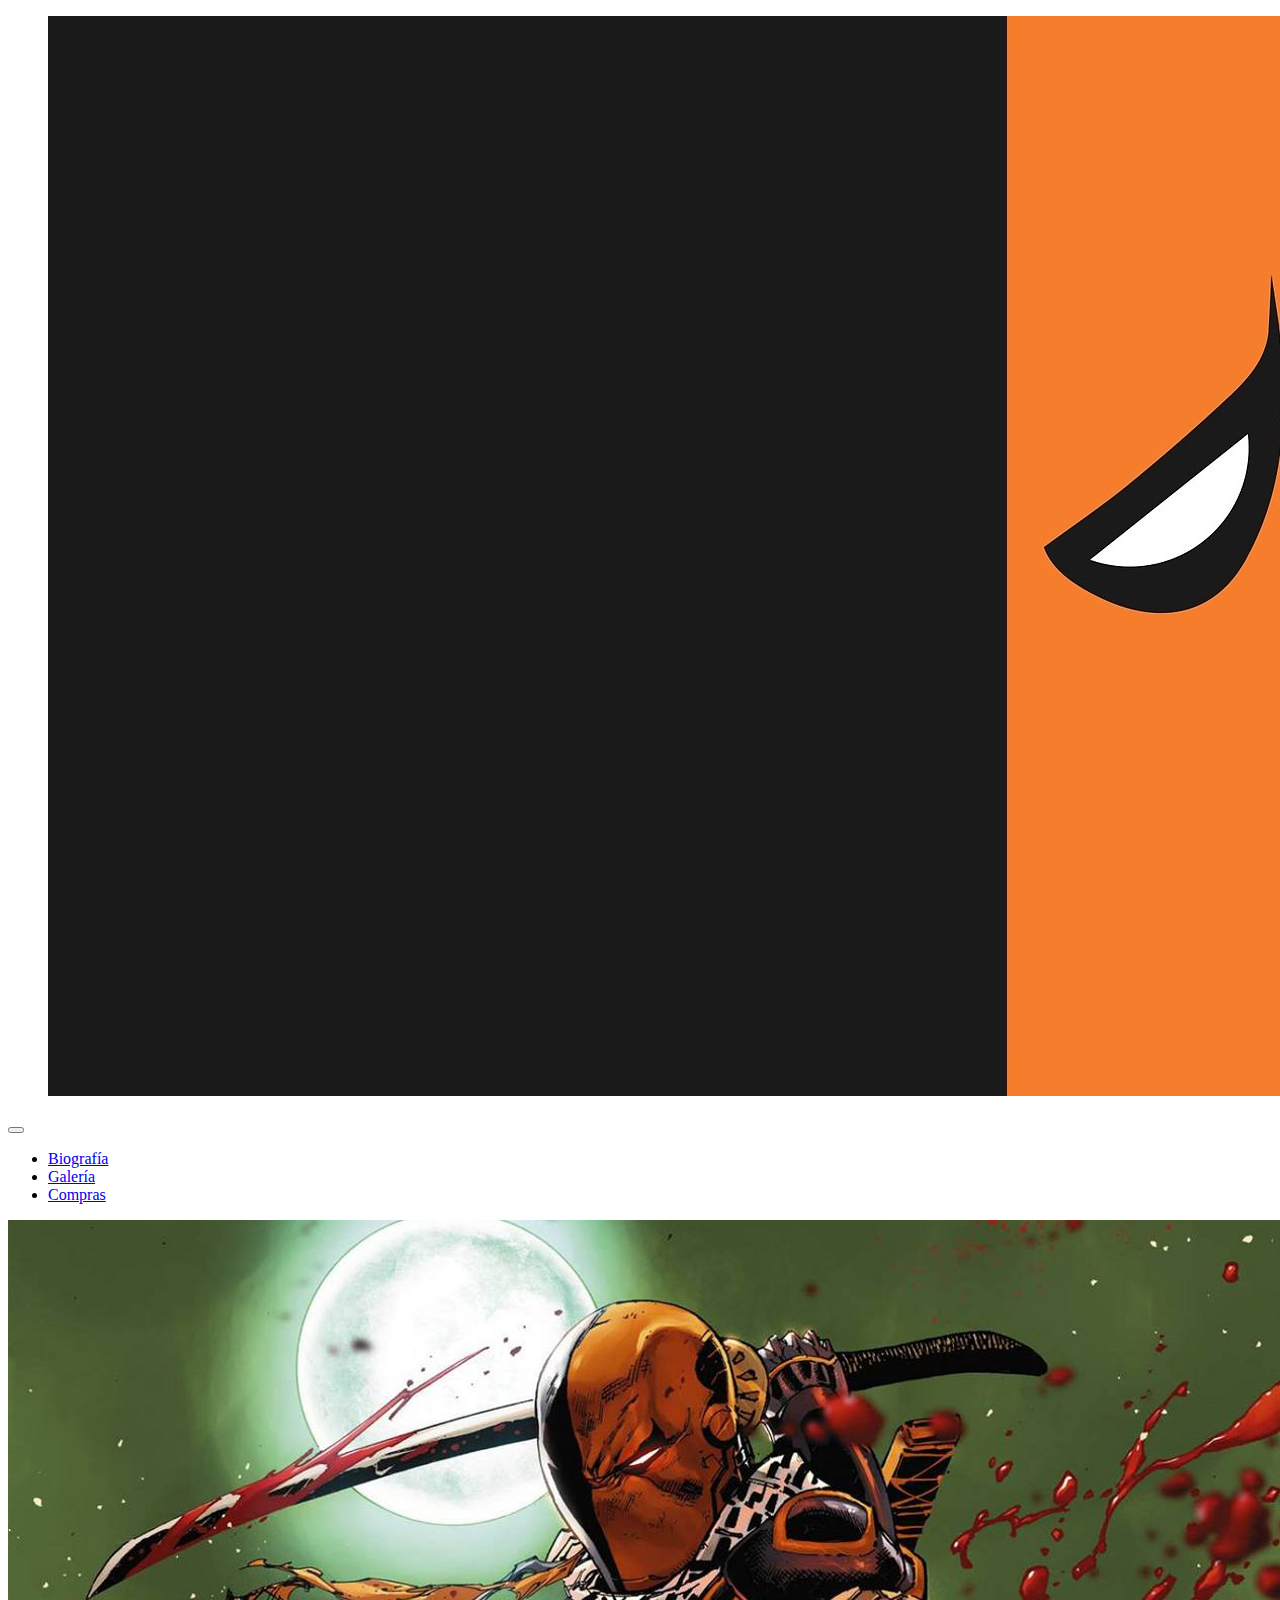
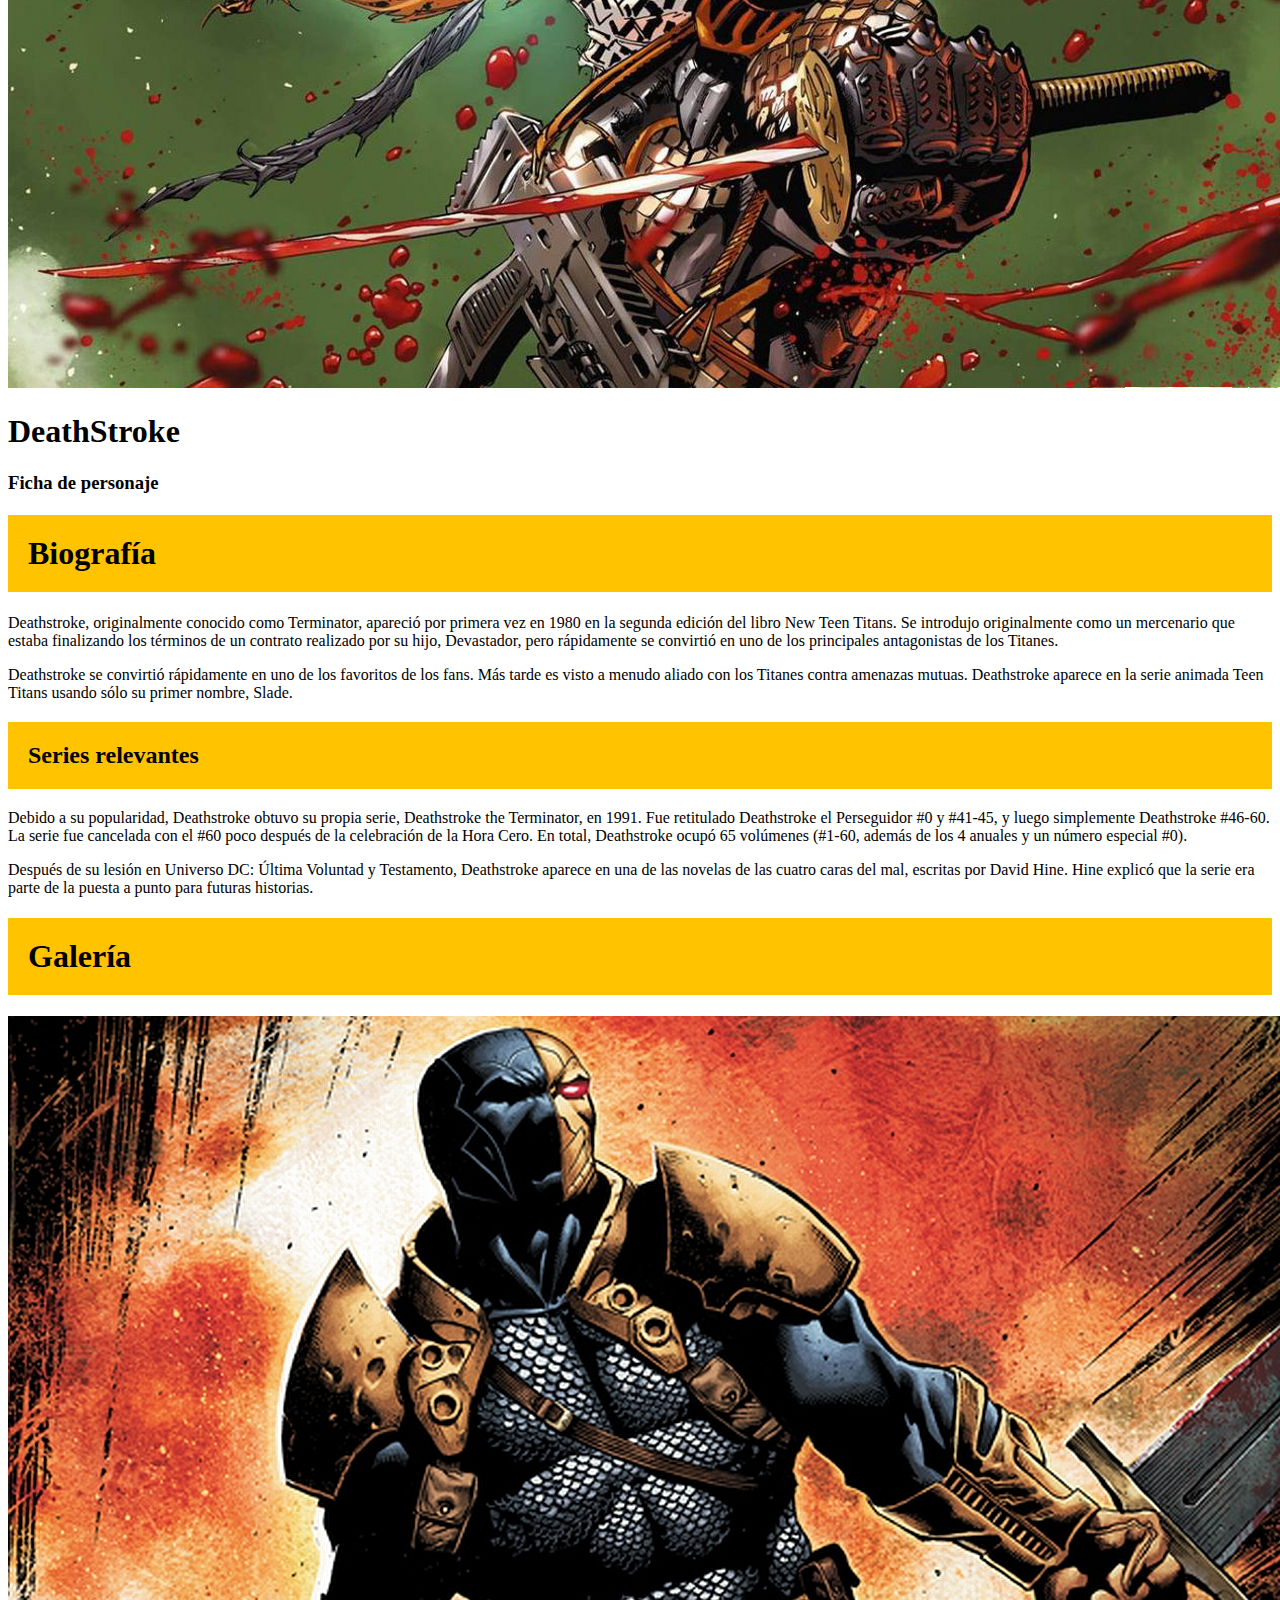
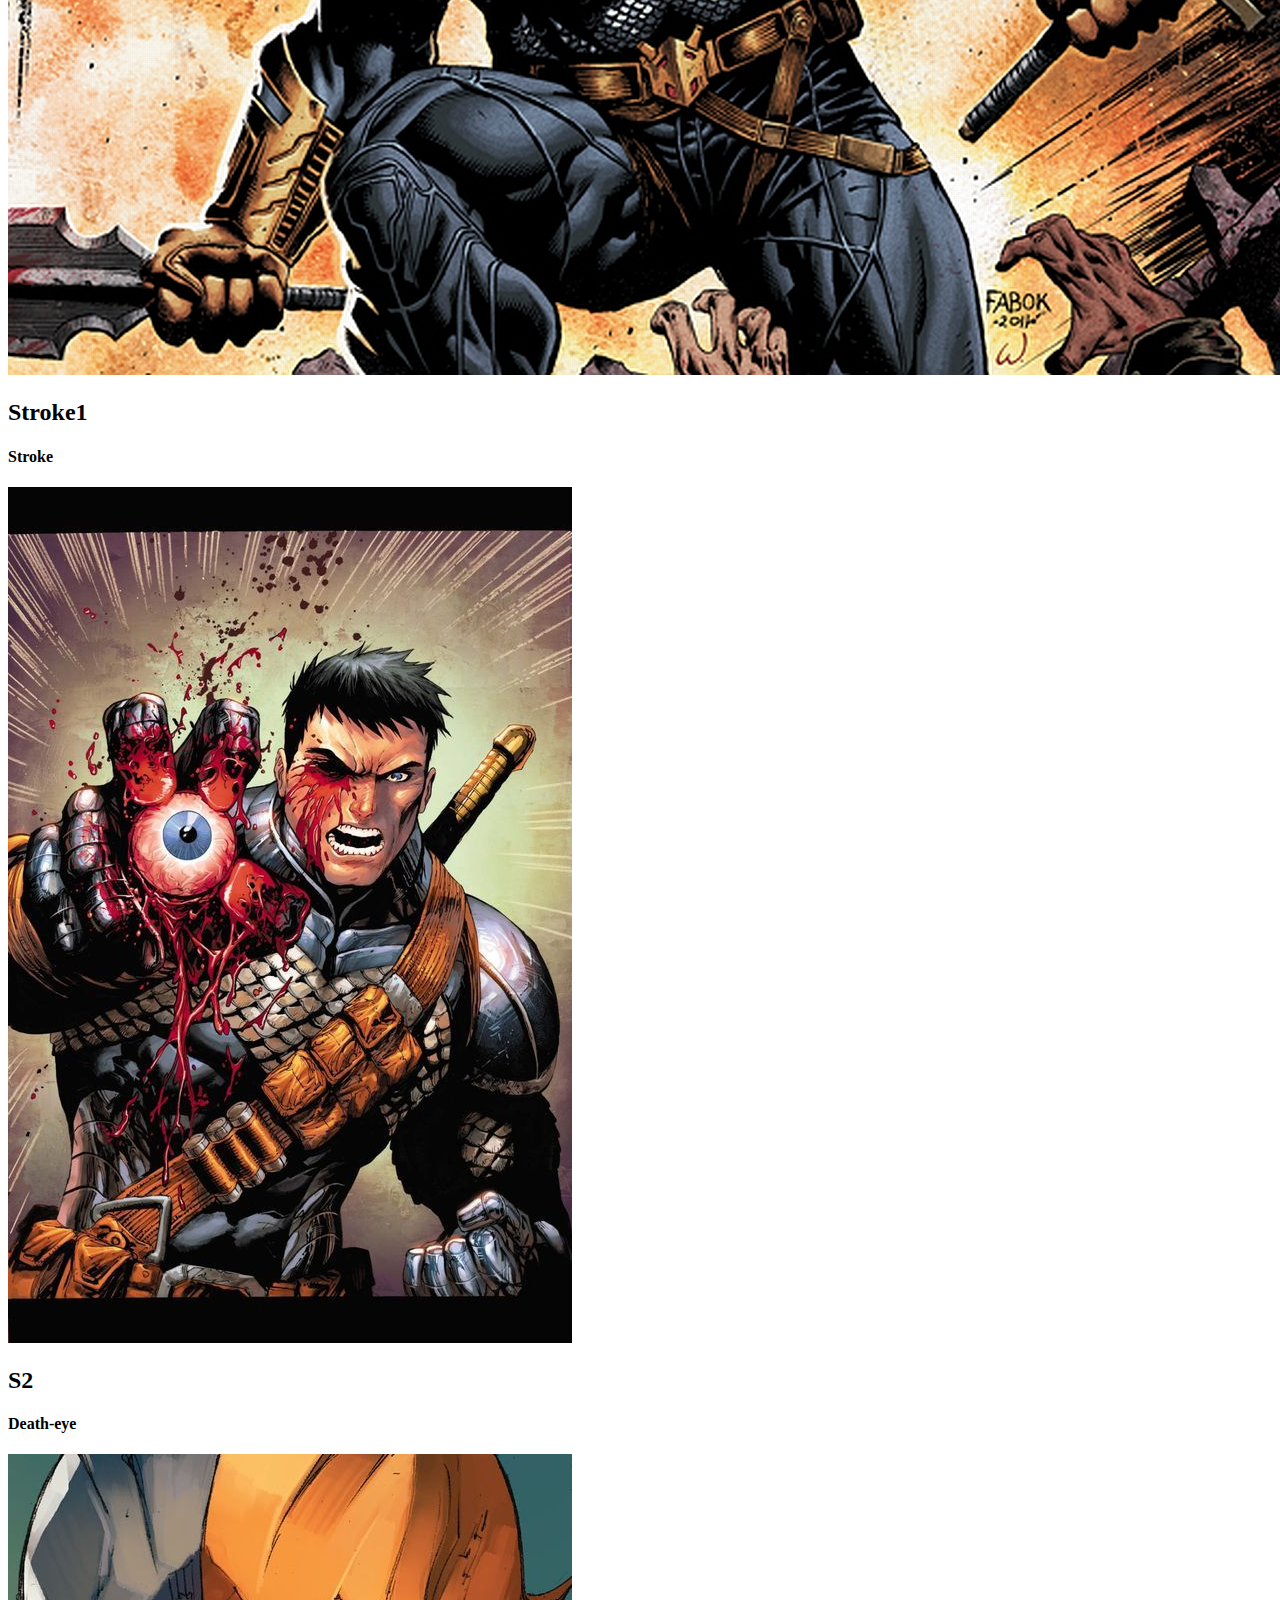
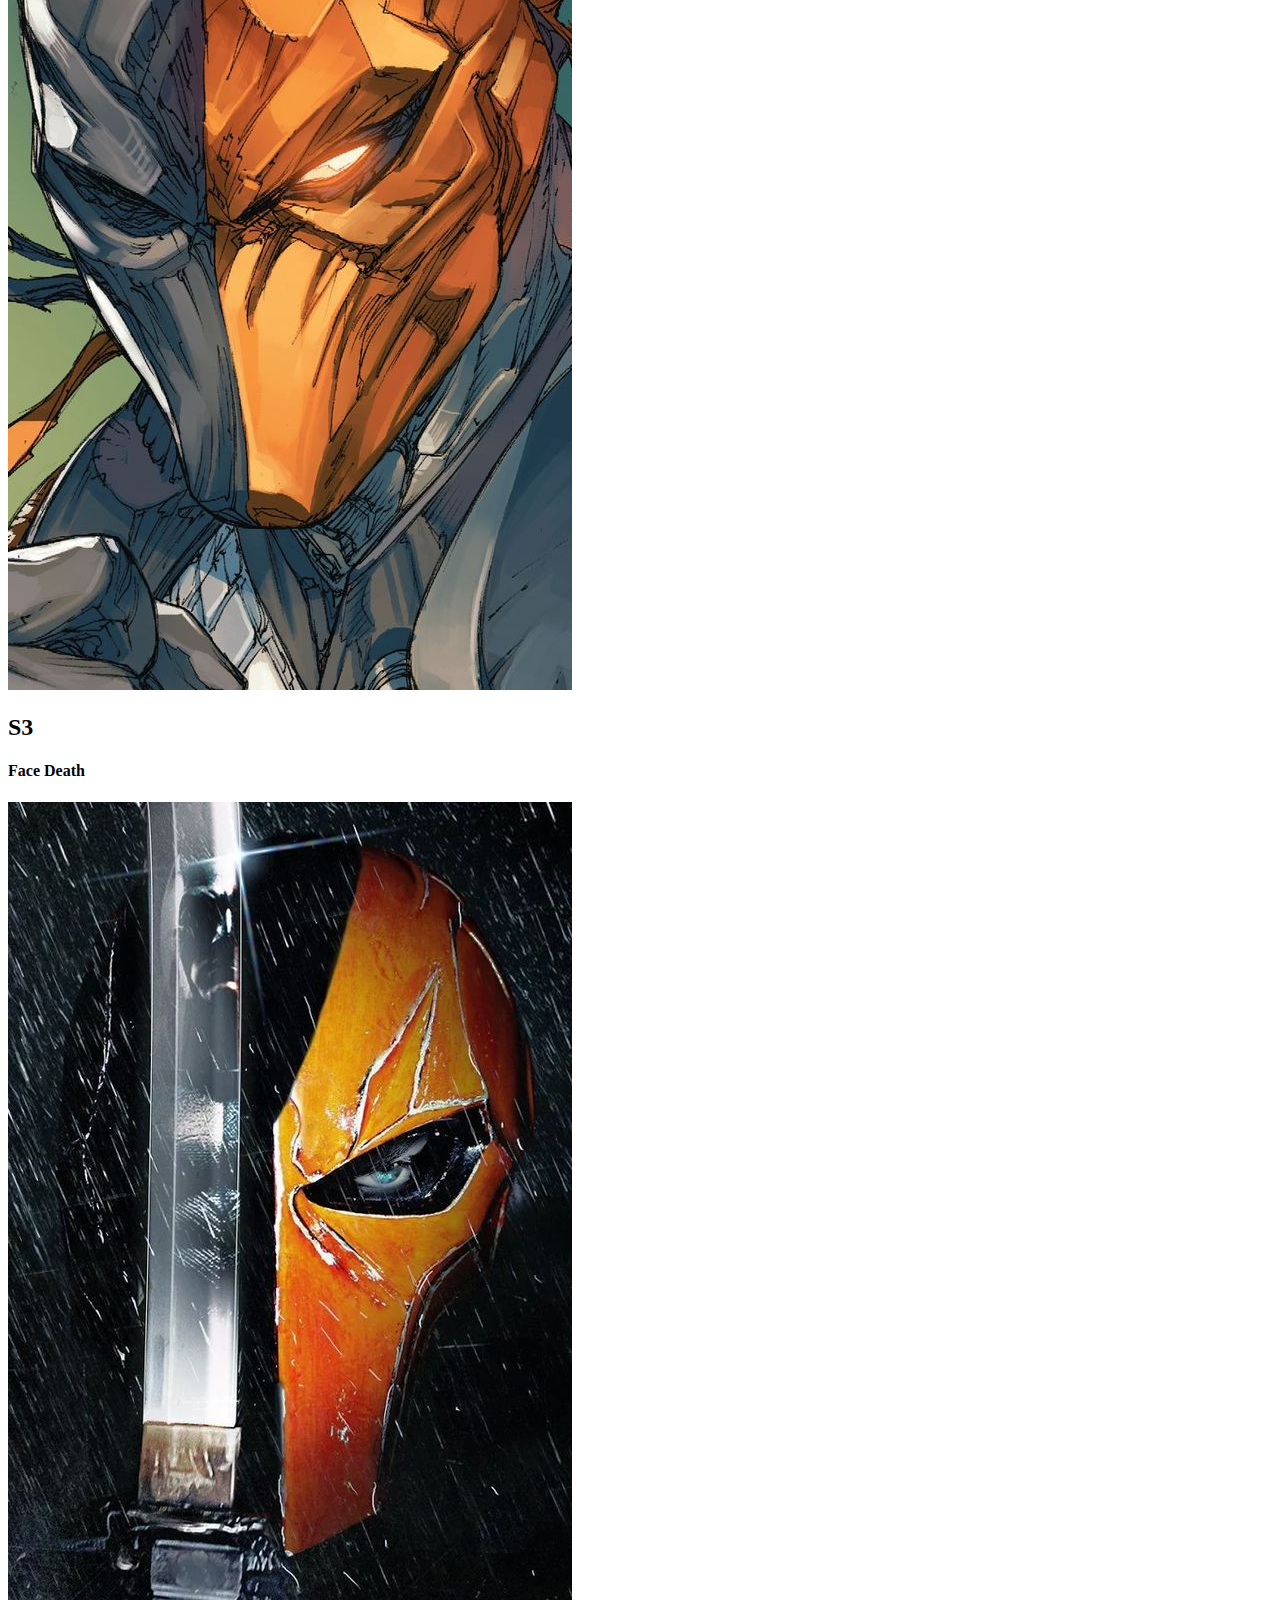
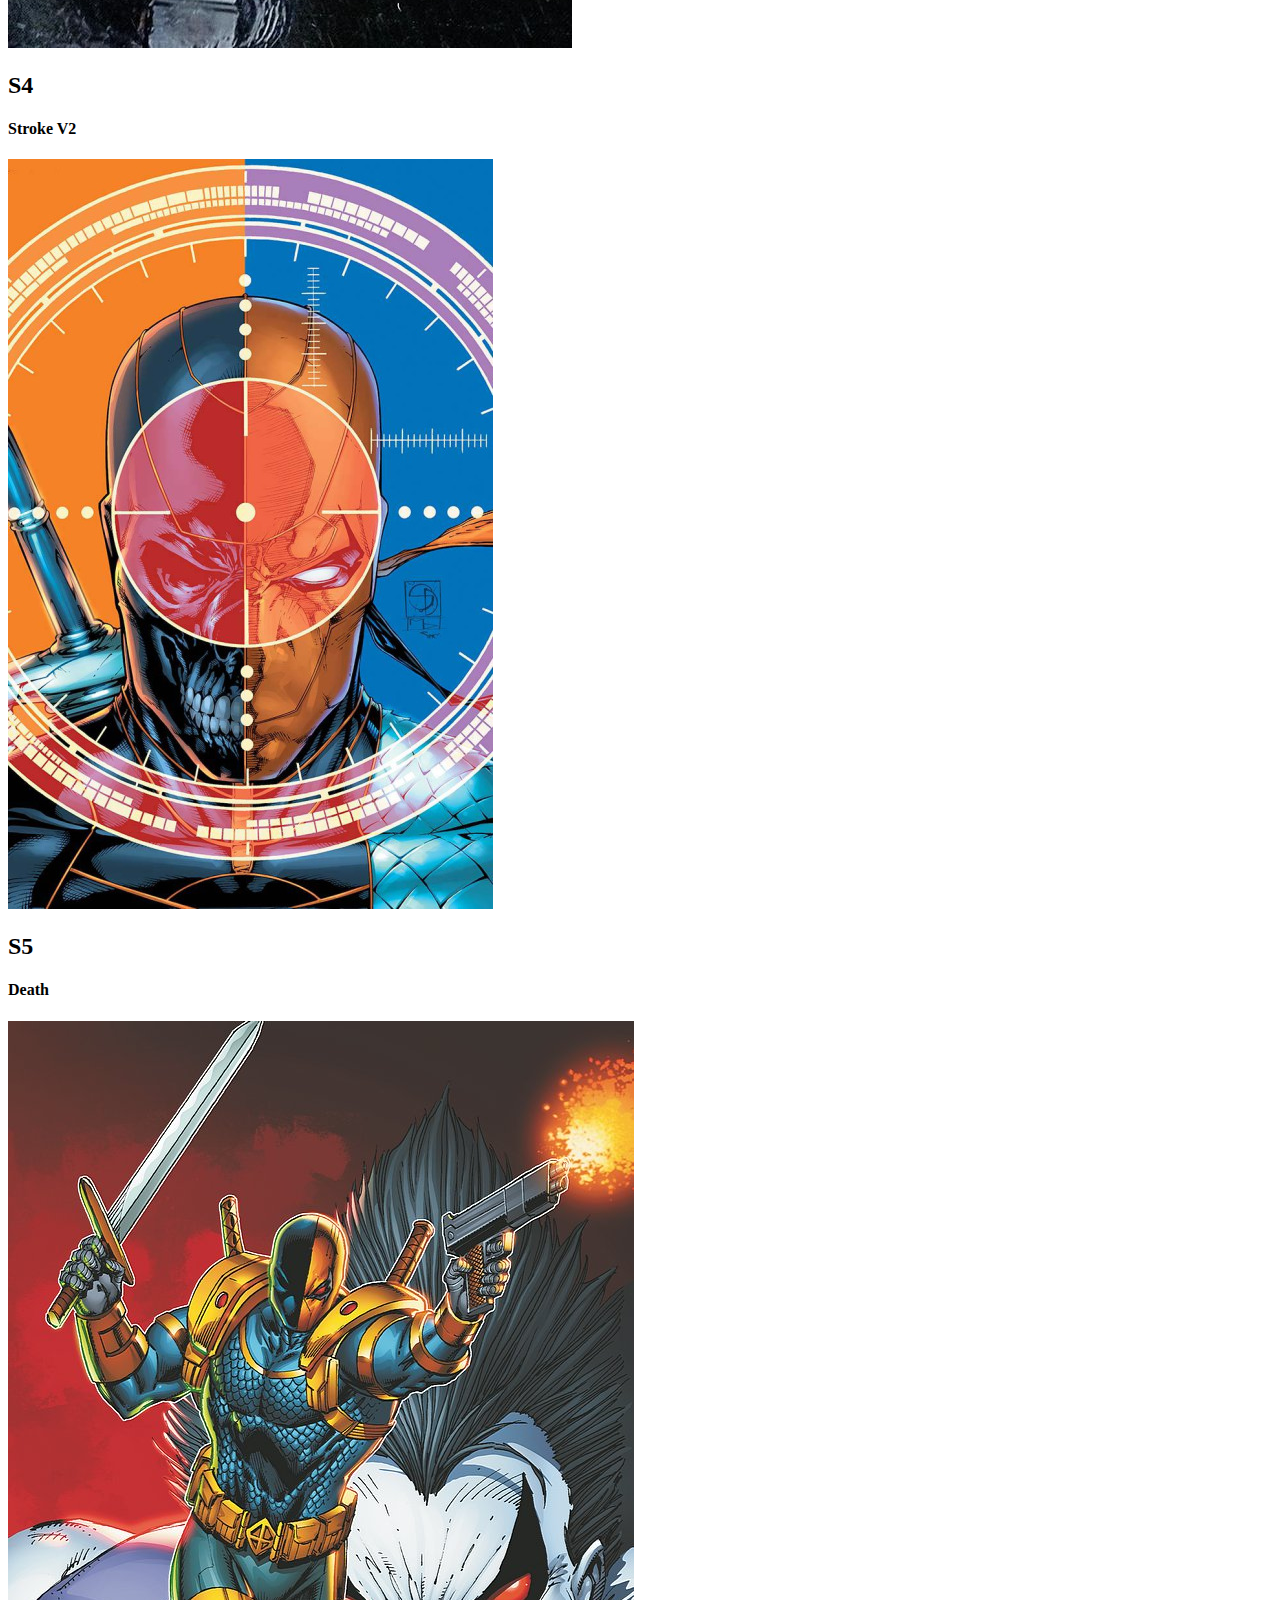
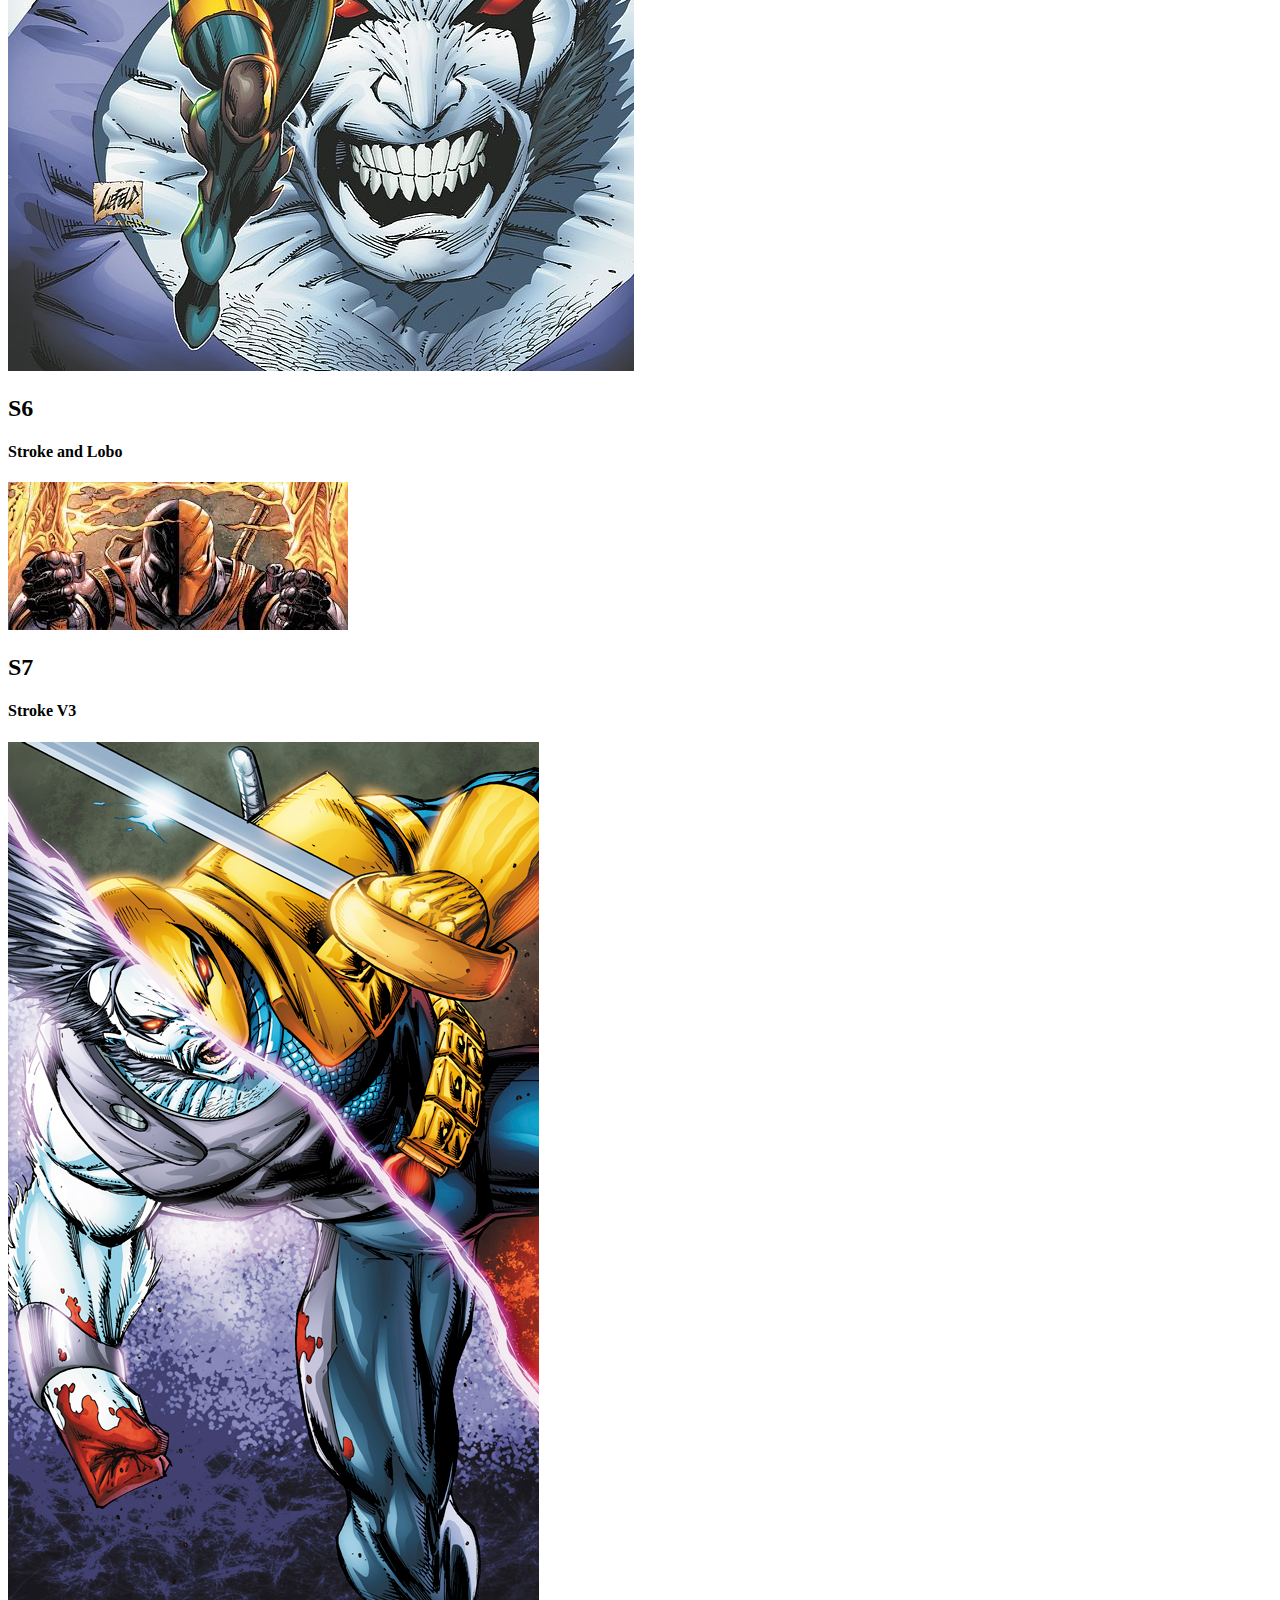
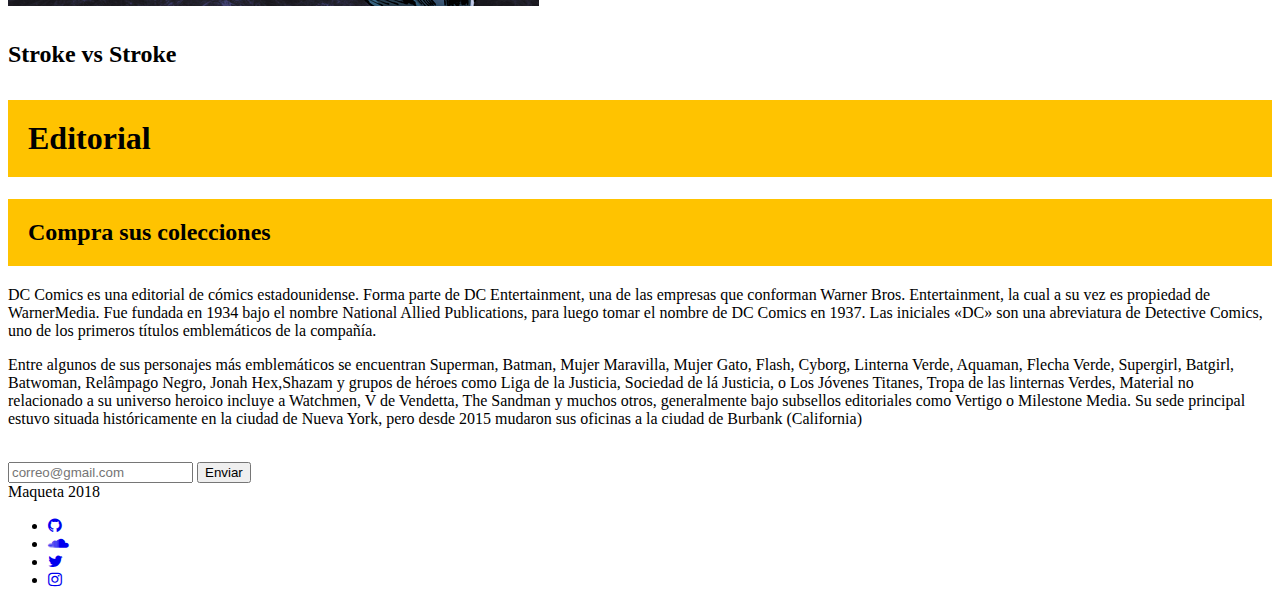
==== Fundamentos1_materia-master/index.html @ 96d81010 "Add files via upload" ====
<!DOCTYPE html>
<html>
<head>
  <!-- tags para servidores de busqueda -->
  <meta name="description" content="Repaso de html y css del curso fundamentos de programacion en el Instituto ICONOS">
  <meta name="keywords" content="HTML,CSS,JS,Ejercicio,ICONOS,programación,código">
  <meta name="author" content="IN">
  <meta name="viewport" content="width=device-width, initial-scale=1.0">
  <meta charset="UTF-8">
  <!-- titulo del sitio -->
  <title>Ejercicio Wireframe</title>
  <!-- estilos -->
  <link rel="stylesheet" href="https://stackpath.bootstrapcdn.com/bootstrap/4.1.3/css/bootstrap.min.css" integrity="sha384-MCw98/SFnGE8fJT3GXwEOngsV7Zt27NXFoaoApmYm81iuXoPkFOJwJ8ERdknLPMO" crossorigin="anonymous">
  <link rel="stylesheet" href="https://stackpath.bootstrapcdn.com/font-awesome/4.7.0/css/font-awesome.min.css">
  <link rel="stylesheet" href="css/app.css">
  <link rel="stylesheet" href="css/responsivos.css">

</head>
<body>

  <header class="container-fluid">
    <!-- menu escritorio -->
    <nav id="menu" class="navbar navbar-expand-lg navbar-light col">
      <!-- logo -->
      <figure id="logo" class="navbar-brand">
        <a href="index.html">
          <img src="img/death.jpg" alt="logotipo">
        </a>
      </figure>

      <button class="navbar-toggler" type="button" data-toggle="collapse" data-target="#navbarSupportedContent" aria-controls="navbarSupportedContent" aria-expanded="false" aria-label="Toggle navigation">
        <span class="navbar-toggler-icon"></span>
      </button>

      <div class="collapse navbar-collapse" id="navbarSupportedContent">

        <ul class="col-12 navbar-nav">

          <li class="col-4 text-center ha align-self-center">
            <a href="#info" class="">Biografía</a>
          </li>
          <li class="col-4 text-center ha align-self-center">
            <a href="#participantes">Galería</a>
          </li>
          <li class="col-4 text-center ha align-self-center">
            <a href="#ubicacion">Compras</a>
          </li>
        </ul>
      </div>
    </nav>
  </header>

  <main id="main" class="container-fuid">
    <!--  -->
    <section id="heroscreen" class="col">

      <div class="row">

        <div class="heroscreen_background col">
          <img src="img/548746.png" alt="Bienvenida">
        </div>

        <div class="heroscreen_text col text-center ha align-self-center">

          <h1>DeathStroke</h1>
          <h3>Ficha de personaje</h3>

        </div>

      </div>

    </section>
    <!--  -->
    <section id="info" class="col">

      <div class="row">

        <div class="col-12 col-md-8 ha align-self-center">
<style>
    .info_description, .historia, .fotos,.ub, .cc{
        color: black;
        padding: 20px;
        background: #FFC300;
    }
            </style>
            
          <h1 class="info_description col text-center">Biografía</h1>

          <div class="col text-left">

            <p>Deathstroke, originalmente conocido como Terminator, apareció por primera vez en 1980 en la segunda edición del libro New Teen Titans. Se introdujo originalmente como un mercenario que estaba finalizando los términos de un contrato realizado por su hijo, Devastador, pero rápidamente se convirtió en uno de los principales antagonistas de los Titanes. </p>
            <p>Deathstroke se convirtió rápidamente en uno de los favoritos de los fans. Más tarde es visto a menudo aliado con los Titanes contra amenazas mutuas. Deathstroke aparece en la serie animada Teen Titans usando sólo su primer nombre, Slade.</p>

          </div>

        </div>

        <div class="info_venue col-12 col-md-4 ha align-self-center">

          <h2 class="historia col text-center">Series relevantes</h2>
          <div class="col text-left">

            <p>Debido a su popularidad, Deathstroke obtuvo su propia serie, Deathstroke the Terminator, en 1991. Fue retitulado Deathstroke el Perseguidor #0 y #41-45, y luego simplemente Deathstroke #46-60. La serie fue cancelada con el #60 poco después de la celebración de la Hora Cero. En total, Deathstroke ocupó 65 volúmenes (#1-60, además de los 4 anuales y un número especial #0).</p>
            <p>Después de su lesión en Universo DC: Última Voluntad y Testamento, Deathstroke aparece en una de las novelas de las cuatro caras del mal, escritas por David Hine. Hine explicó que la serie era parte de la puesta a punto para futuras historias.</p>
          </div>

        </div>

      </div>
    </section>
    <!--  -->
    <section id="participantes" class="col">

      <h1 class="fotos col text-center">Galería</h1>

      <div class="row">
        <!--  -->
        <div class="participantes_item col-12 col-md-6 col-lg-3">

          <div class="participantes_item_back col">

            <img src="img/202312.jpg" alt="Foto1">

          </div>

          <div class="participantes_item_text col">

            <div class="row">

              <h2 class="col text-center ha my-auto">Stroke1</h2>
              <h4 class="col text-center ha my-auto">Stroke</h4>

            </div>

          </div>

        </div>
        <!--  -->
        <div class="participantes_item col-12 col-md-6 col-lg-3">

          <div class="participantes_item_back col">

            <img src="img/e9c2ccb2d4766c4092bda70bfb726447.jpg" alt="Foto2">

          </div>

          <div class="participantes_item_text col">

            <div class="row">

              <h2 class="col text-center ha my-auto">S2</h2>
              <h4 class="col text-center ha my-auto">Death-eye</h4>

            </div>

          </div>
        </div>
        <!--  -->
        <div class="participantes_item col-12 col-md-6 col-lg-3">

          <div class="participantes_item_back col">

            <img src="img/c5bb0569d5ca96112ed2f889f6be997d.jpg" alt="Galería">

          </div>

          <div class="participantes_item_text col">

            <div class="row">

              <h2 class="col text-center ha my-auto">S3</h2>
              <h4 class="col text-center ha my-auto">Face Death</h4>

            </div>

          </div>

        </div>
        <!--  -->
        <div class="participantes_item col-12 col-md-6 col-lg-3">

          <div class="participantes_item_back col">

            <img src="img/610d82250b8d2888bced5a1e91650205.jpg" alt="Foto4">

          </div>

          <div class="participantes_item_text col">

            <div class="row">

              <h2 class="col text-center ha my-auto">S4</h2>
              <h4 class="col text-center ha my-auto">Stroke V2</h4>

            </div>

          </div>

        </div>
        <!--  -->
        <div class="participantes_item col-12 col-md-6 col-lg-3">

          <div class="participantes_item_back col">

            <img src="img/5374681-tumblr_oazjnitpgk1qhmpzqo1_500.jpg" alt="Galería">

          </div>

          <div class="participantes_item_text col">

            <div class="row">

              <h2 class="col text-center ha my-auto">S5</h2>
              <h4 class="col text-center ha my-auto">Death</h4>

            </div>

          </div>

        </div>
        <!--  -->
        <div class="participantes_item col-12 col-md-6 col-lg-3">

          <div class="participantes_item_back col">

            <img src="img/35359.jpg" alt="Galería">

          </div>

          <div class="participantes_item_text col">

            <div class="row">

              <h2 class="col text-center ha my-auto">S6</h2>
              <h4 class="col text-center ha my-auto">Stroke and Lobo</h4>

            </div>

          </div>

        </div>
        <!--  -->
        <div class="participantes_item col-12 col-md-6 col-lg-3">

          <div class="participantes_item_back col">

            <img src="img/images.jpg" alt="Galería">

          </div>

          <div class="participantes_item_text col">

            <div class="row">

              <h2 class="col text-center ha my-auto">S7</h2>
              <h4 class="col text-center ha my-auto">Stroke V3</h4>

            </div>

          </div>

        </div>
        <!--  -->
        <div class="participantes_item col-12 col-md-6 col-lg-3">

          <div class="participantes_item_back col">

            <img src="img/39196.jpg" alt="Galería">

          </div>

          <div class="participantes_item_text col">

            <div class="row">

              <h2 class="col text-center ha my-auto"><S8/h2>
              <h4 class="col text-center ha my-auto">Stroke vs Stroke</h4>

            </div>

          </div>

        </div>
        <!--  -->

      </div>

    </section>
    <!--  -->
    <section id="ubicacion" class="col">

      <h1 class="ub col text-center">Editorial</h1>

      <div class="row">

        <div class="col-12 col-lg-6 text-left ha my-auto">

          <h2 class="cc col text-center">Compra sus colecciones</h2>

          <p class="col">DC Comics es una editorial de cómics estadounidense. Forma parte de DC Entertainment,​ una de las empresas que conforman Warner Bros. Entertainment, la cual a su vez es propiedad de WarnerMedia. Fue fundada en 1934 bajo el nombre National Allied Publications, para luego tomar el nombre de DC Comics en 1937. Las iniciales «DC» son una abreviatura de Detective Comics, uno de los primeros títulos emblemáticos de la compañía.</p>
          <p class="col">Entre algunos de sus personajes más emblemáticos se encuentran Superman, Batman, Mujer Maravilla, Mujer Gato, Flash, Cyborg, Linterna Verde, Aquaman, Flecha Verde, Supergirl, Batgirl, Batwoman, Relâmpago Negro, Jonah Hex,Shazam y grupos de héroes como Liga de la Justicia, Sociedad de lá Justicia, o Los Jóvenes Titanes, Tropa de las linternas Verdes, Material no relacionado a su universo heroico incluye a Watchmen, V de Vendetta, The Sandman y muchos otros, generalmente bajo subsellos editoriales como Vertigo o Milestone Media. Su sede principal estuvo situada históricamente en la ciudad de Nueva York, pero desde 2015 mudaron sus oficinas a la ciudad de Burbank (California)</p>

          <br>

          <form class="suscipcion text-center" action="index.html" method="post">

            <label for="subscribe">
              <input type="email" name="email" value="" placeholder="correo@gmail.com">
              <input type="submit" name="submit" value="Enviar">
            </label>

          </form>

        </div>

        <div id="map" class="col-12 col-lg-6 text-center"></div>

      </div>

    </section>

  <footer id="footer" class="col">

    <div class="row">

      <div class="col col-md-6 col-lg-8 ha my-auto">

        <copyright class="maq col text-left">Maqueta 2018</copyright>

      </div>
      <!--  -->
      <div class="social col col-md-6 col-lg-4 ha my-auto">

        <ul class="row float-right">

          <li class="col-3">
            <a href="https://github.com" target="_blank">
              <i class="fa fa-github"></i>
            </a>
          </li>
          <li class="col-3">
            <a href="https://soundcloud.com" target="_blank">
              <i class="fa fa-soundcloud"></i>
            </a>
          </li>
          <li class="col-3">
            <a href="https://twitter.com" target="_blank">
              <i class="fa fa-twitter"></i>
            </a>
          </li>
          <li class="col-3">
            <a href="https://instagram.com" target="_blank">
              <i class="fa fa-instagram"></i>
            </a>
          </li>

        </ul>

      </div>

    </div>

  </footer>

</body>

<script src="https://ajax.googleapis.com/ajax/libs/jquery/3.3.1/jquery.min.js"></script>
<script src="https://cdnjs.cloudflare.com/ajax/libs/popper.js/1.14.3/umd/popper.min.js"></script>
<script src="https://maxcdn.bootstrapcdn.com/bootstrap/4.1.3/js/bootstrap.min.js"></script>

</html>
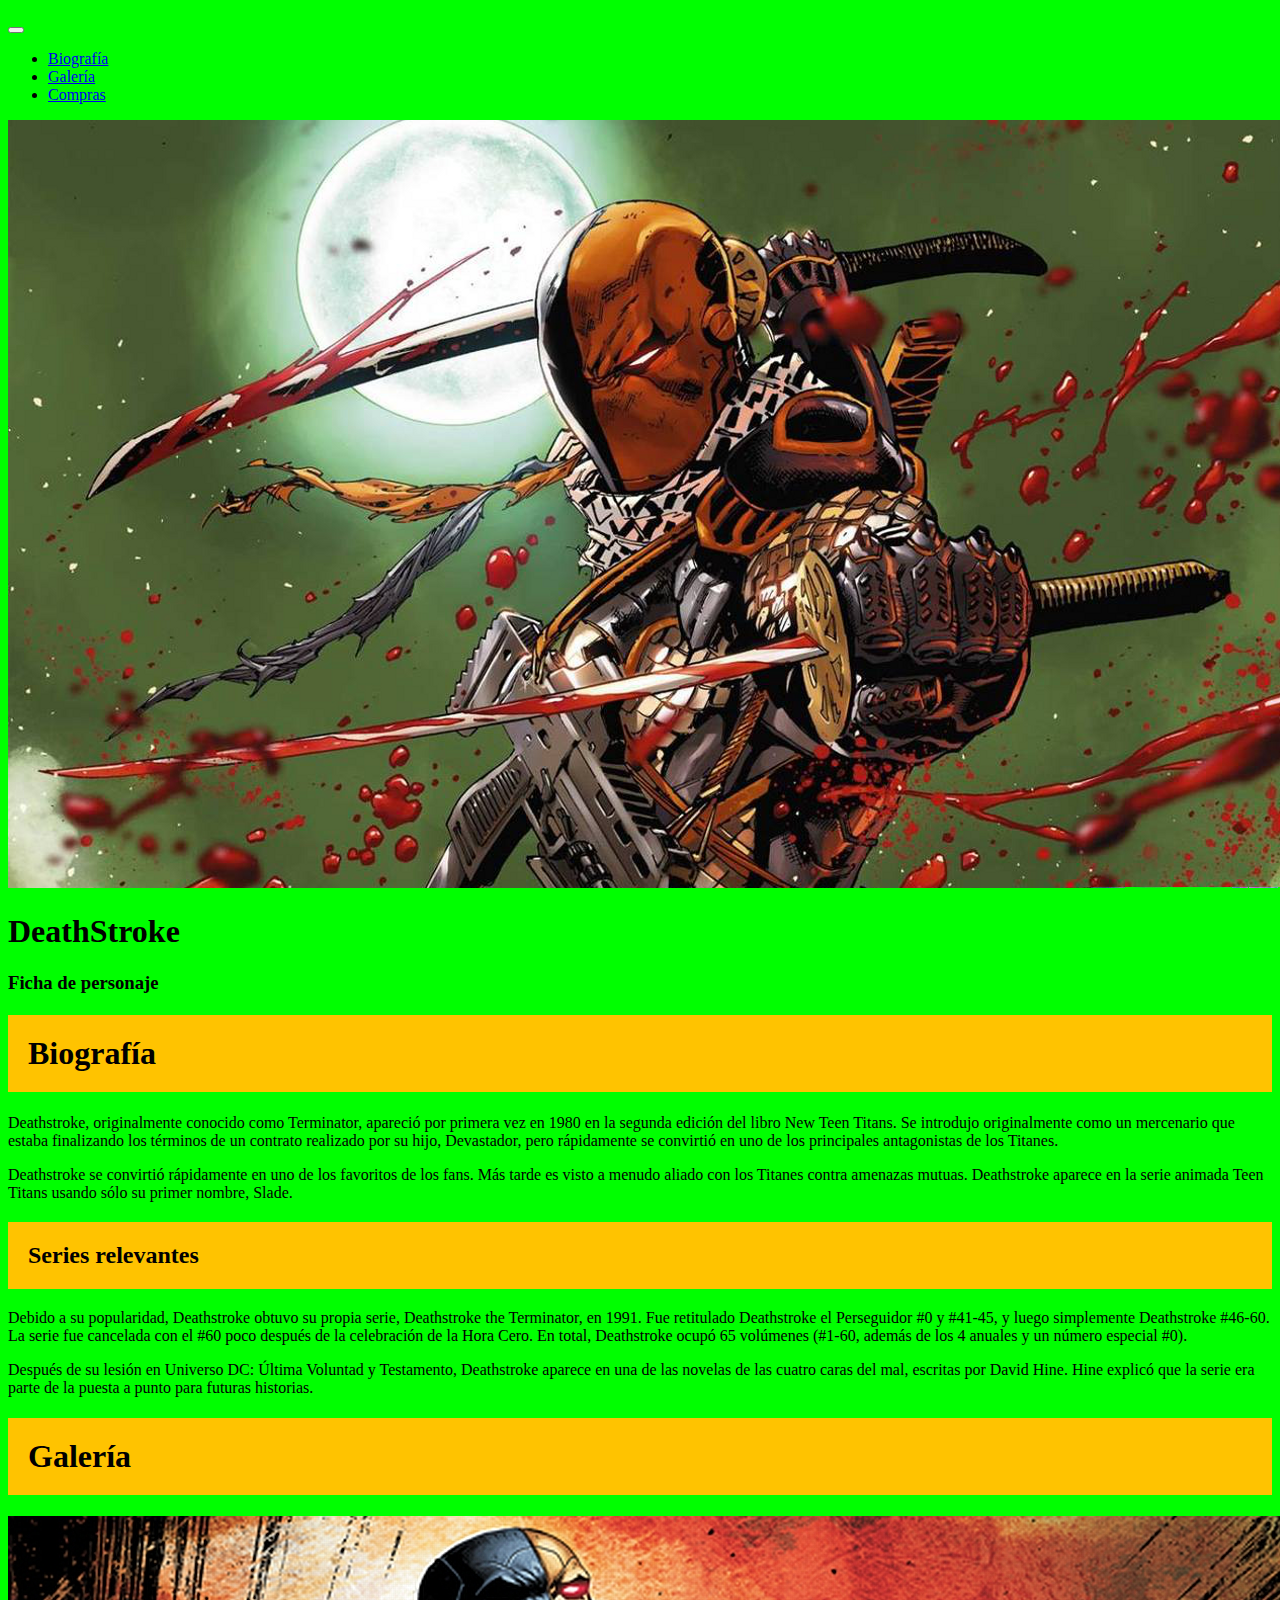
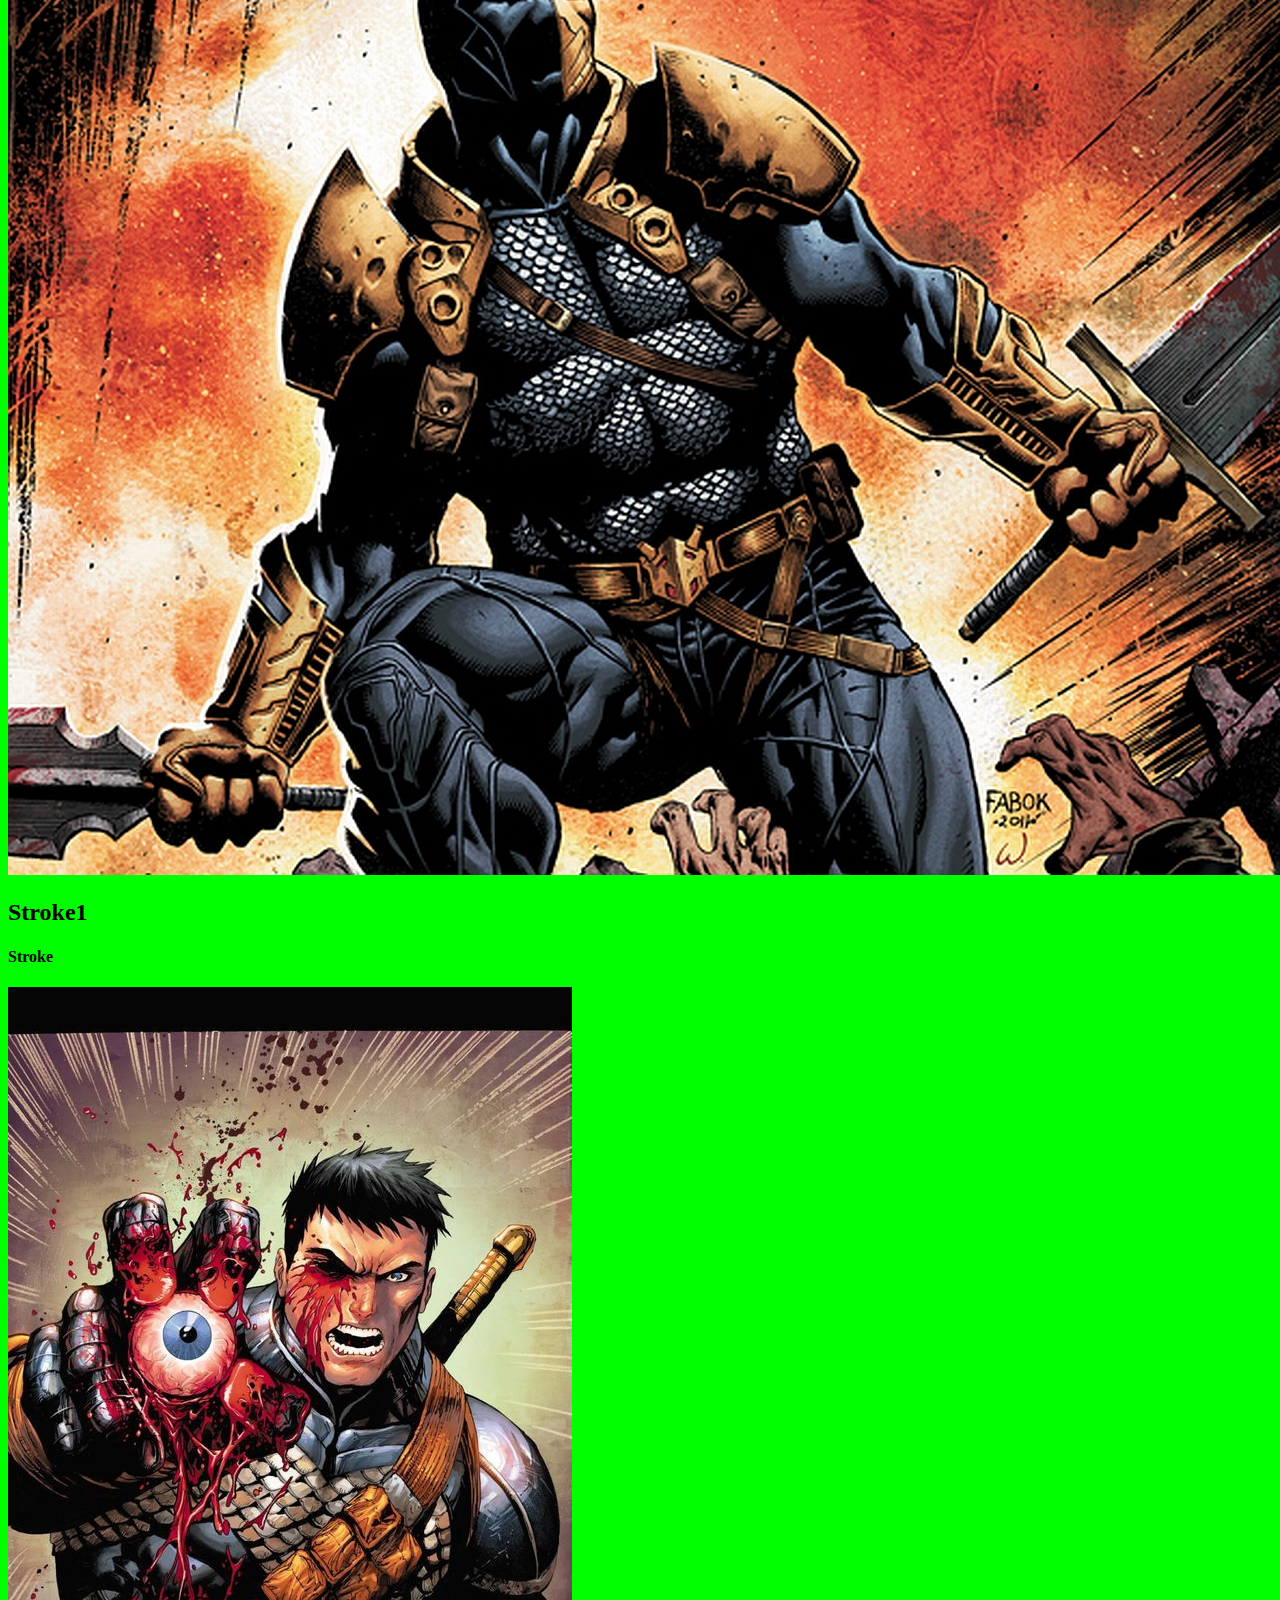
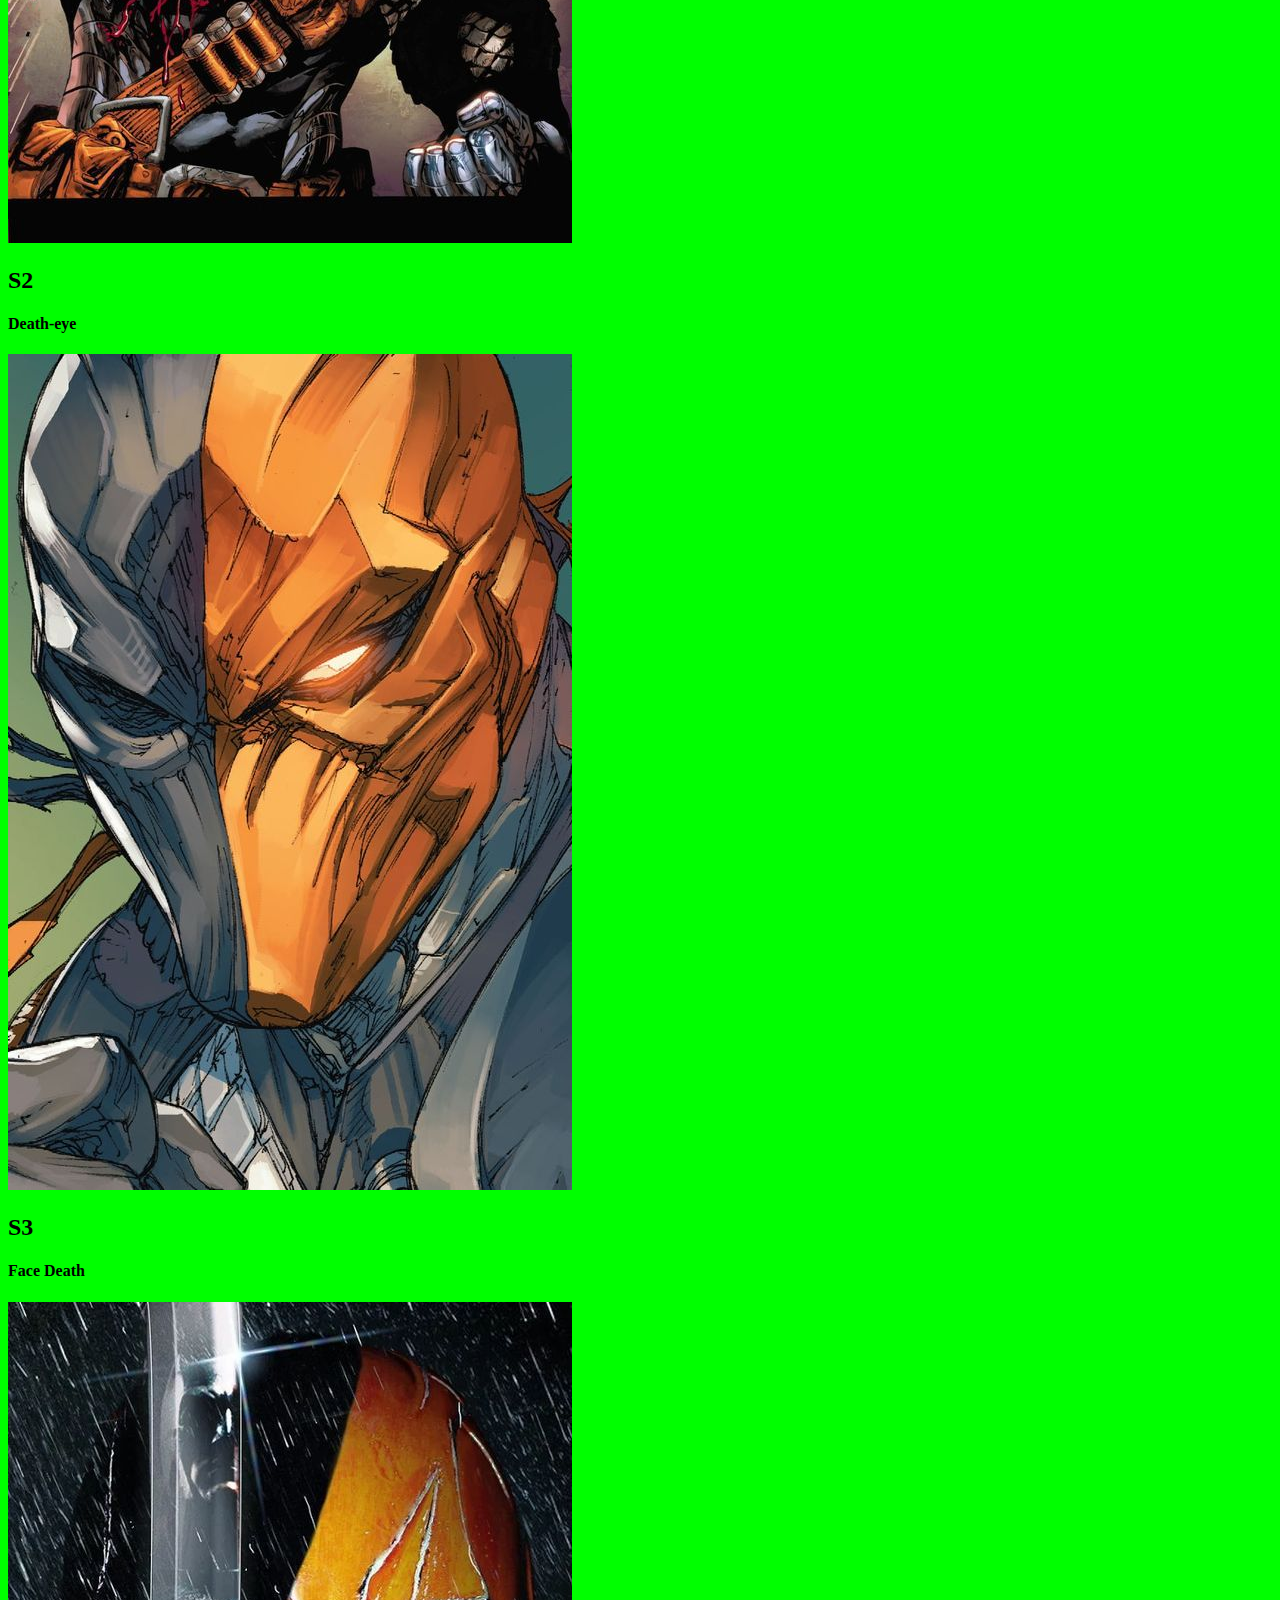
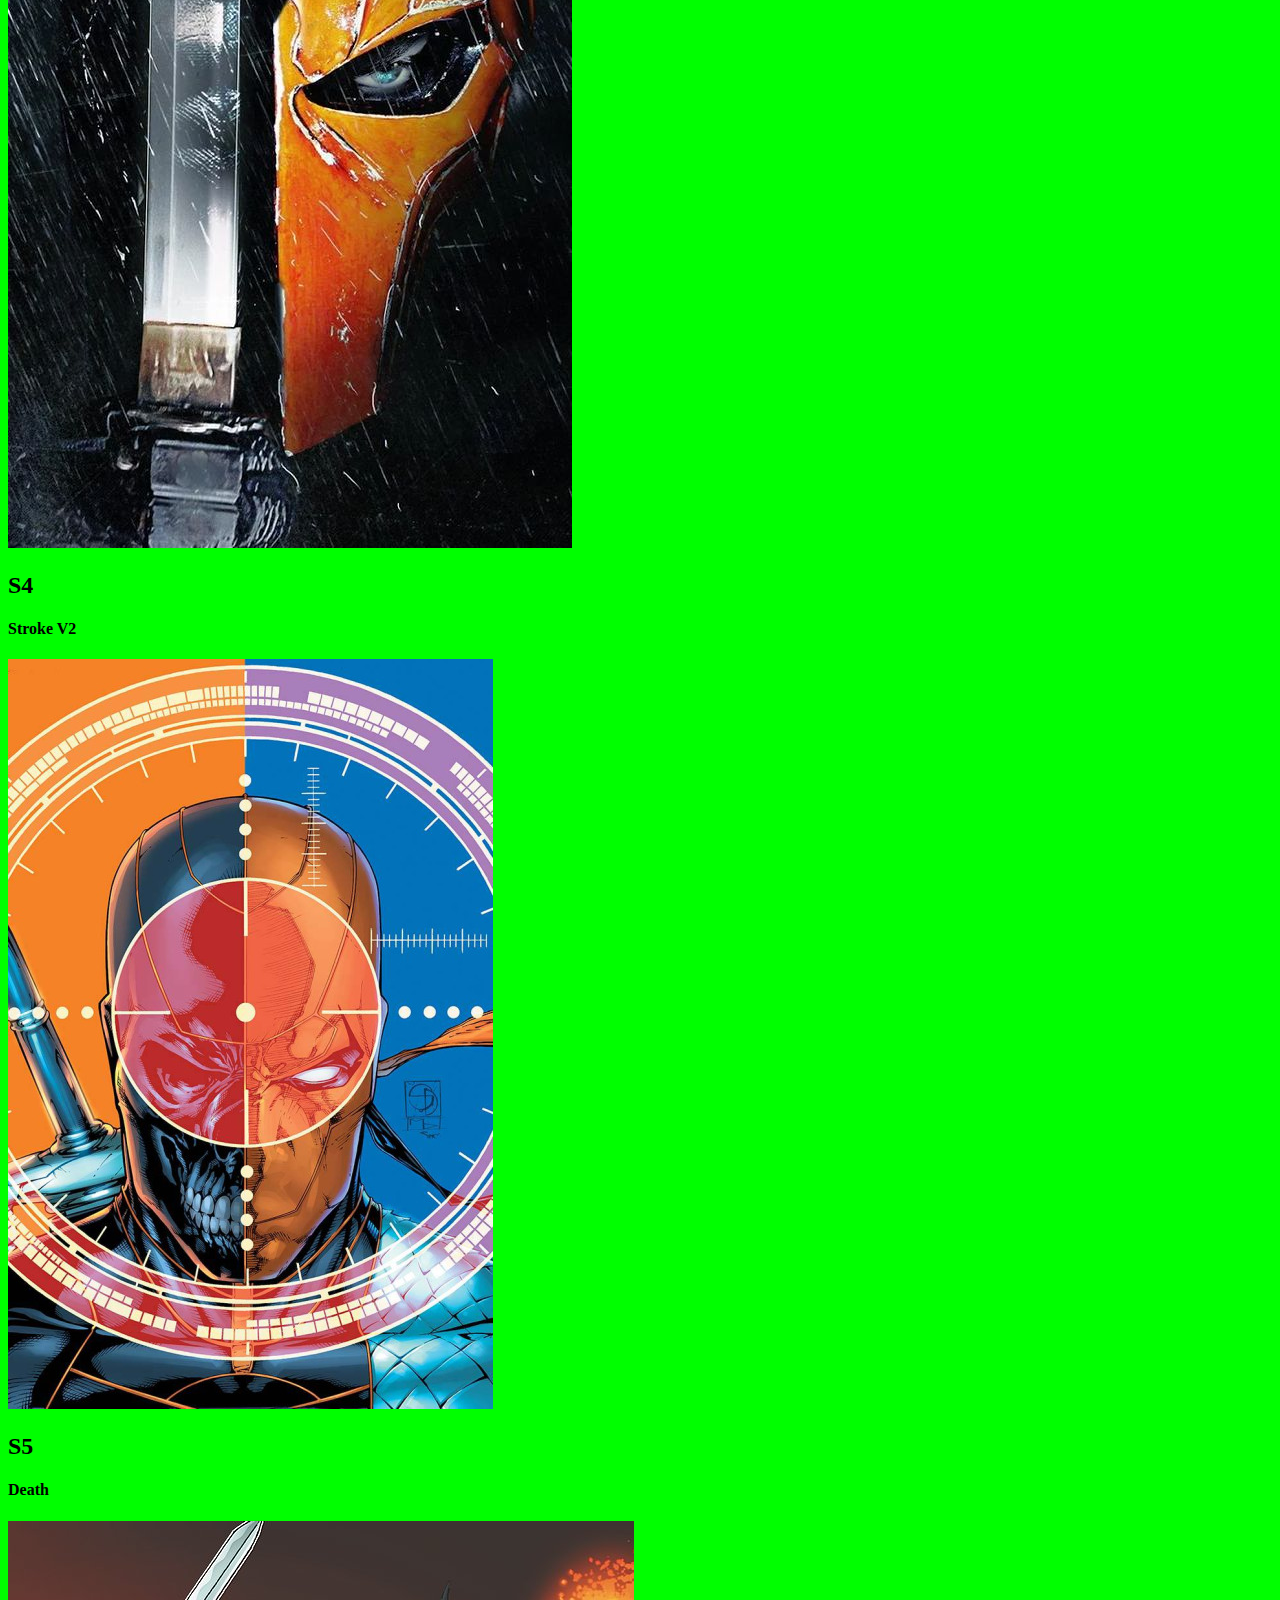
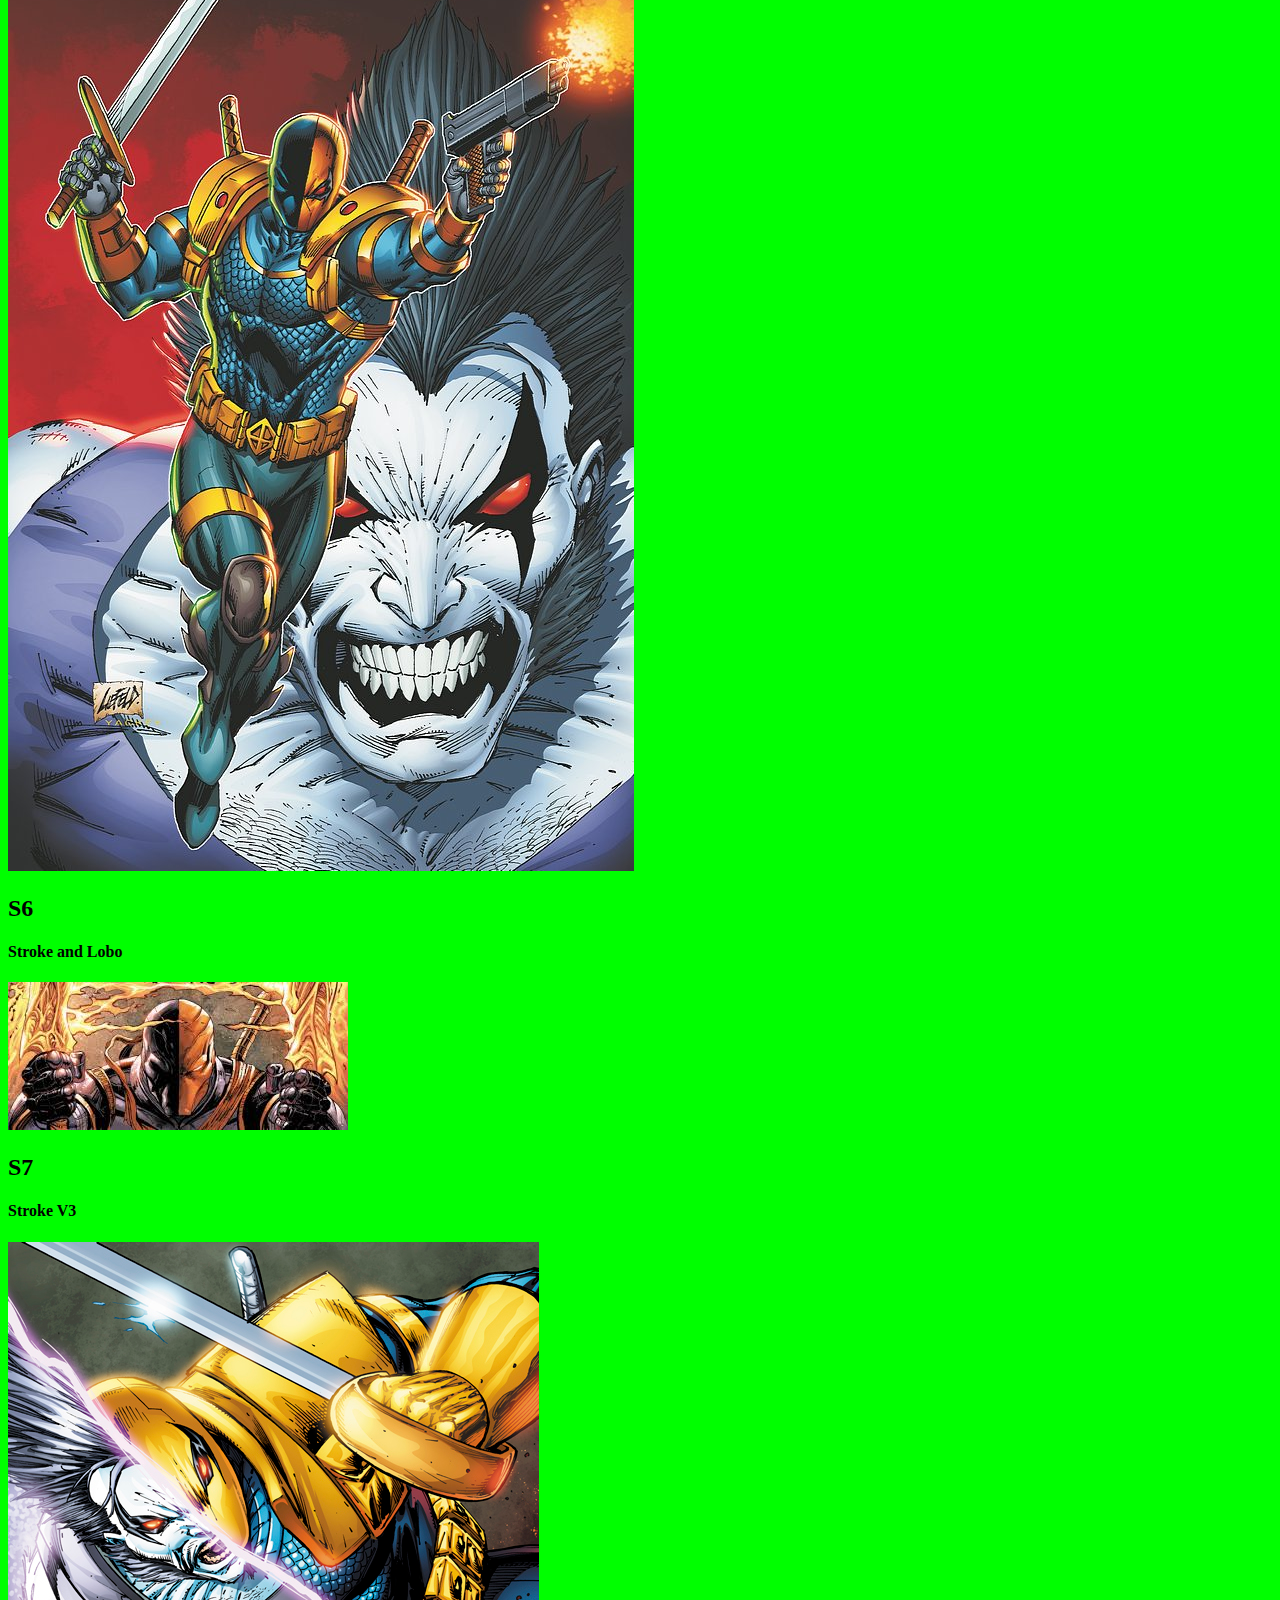
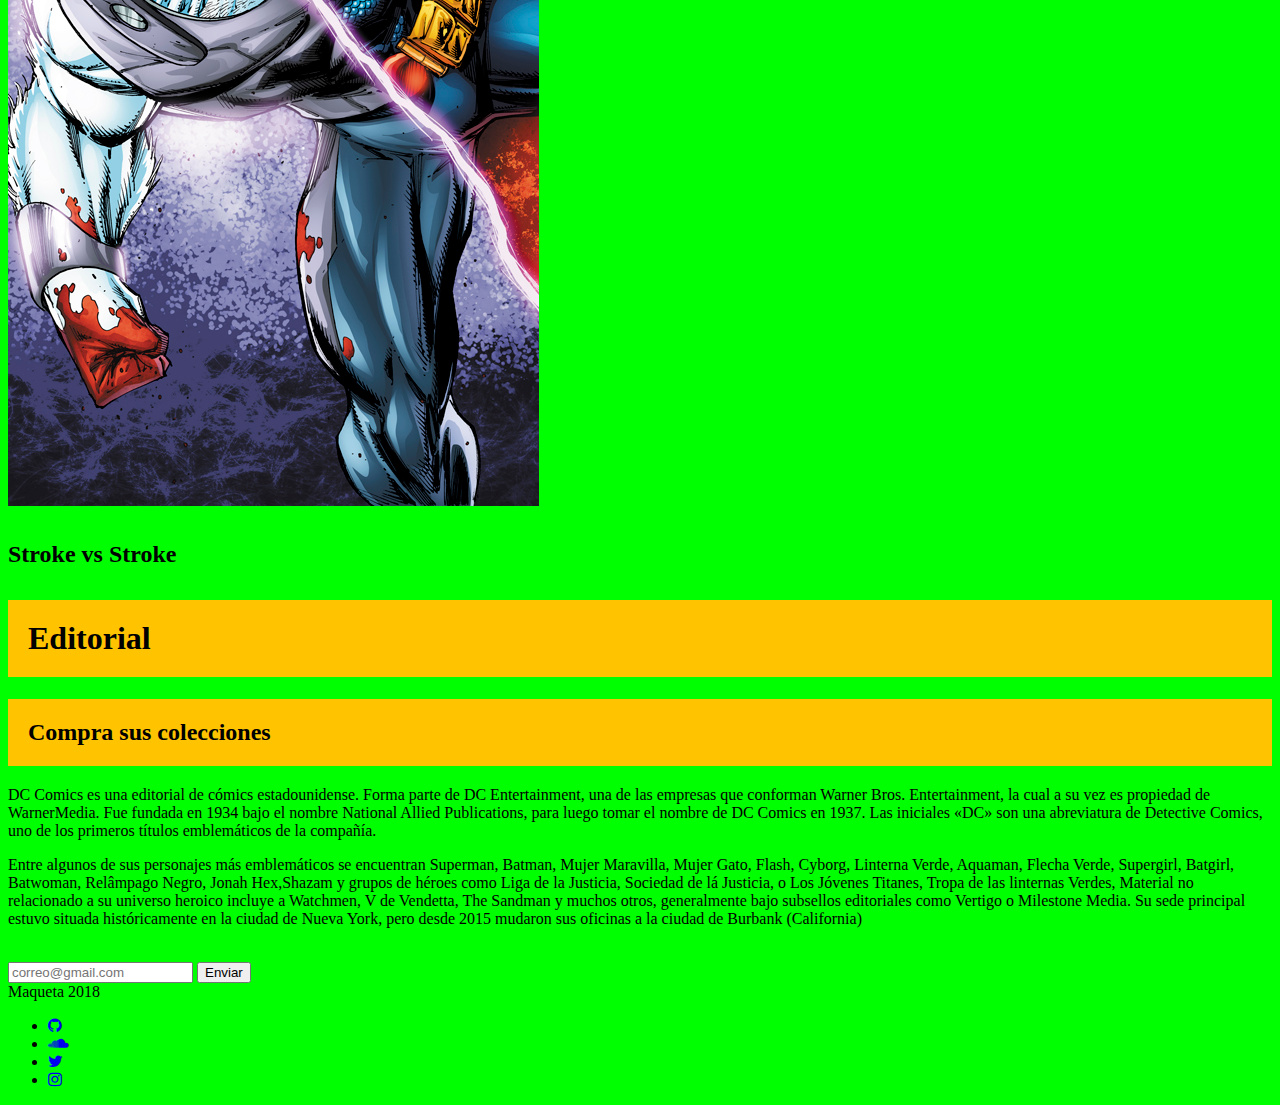
==== commit 969a0699: "imgliquid" ====
--- a/Fundamentos1_materia-master/index.html
+++ b/Fundamentos1_materia-master/index.html
@@ -13,7 +13,7 @@
   <link rel="stylesheet" href="https://stackpath.bootstrapcdn.com/bootstrap/4.1.3/css/bootstrap.min.css" integrity="sha384-MCw98/SFnGE8fJT3GXwEOngsV7Zt27NXFoaoApmYm81iuXoPkFOJwJ8ERdknLPMO" crossorigin="anonymous">
   <link rel="stylesheet" href="https://stackpath.bootstrapcdn.com/font-awesome/4.7.0/css/font-awesome.min.css">
   <link rel="stylesheet" href="css/app.css">
-  <link rel="stylesheet" href="css/responsivos.css">
+<!--     <link rel="stylesheet" href="css/bootstrap.min.css">-->
 
 </head>
 <body>
@@ -22,9 +22,11 @@
     <!-- menu escritorio -->
     <nav id="menu" class="navbar navbar-expand-lg navbar-light col">
       <!-- logo -->
-      <figure id="logo" class="navbar-brand">
+      <figure id="logo" class="navbar-brand col-8 col-md-3">
         <a href="index.html">
+        <div class="col-12 imgLiquid imgLiquidNoFillLeft">
           <img src="img/death.jpg" alt="logotipo">
+            </div>
         </a>
       </figure>
 
@@ -56,7 +58,7 @@
 
       <div class="row">
 
-        <div class="heroscreen_background col">
+        <div class="heroscreen_background col ">
           <img src="img/548746.png" alt="Bienvenida">
         </div>
 
@@ -278,13 +280,6 @@
 
             </div>
 
-          </div>
-
-        </div>
-        <!--  -->
-
-      </div>
-
     </section>
     <!--  -->
     <section id="ubicacion" class="col">
@@ -362,10 +357,13 @@
 
   </footer>
 
-</body>
-
-<script src="https://ajax.googleapis.com/ajax/libs/jquery/3.3.1/jquery.min.js"></script>
-<script src="https://cdnjs.cloudflare.com/ajax/libs/popper.js/1.14.3/umd/popper.min.js"></script>
-<script src="https://maxcdn.bootstrapcdn.com/bootstrap/4.1.3/js/bootstrap.min.js"></script>
-
+
+
+
+<script src="Js/jquery.min.js"></script>
+<script src="Js/bootstrap.min.js"></script>
+<script src="Js/imgLiquid/js/imgLiquid-min.js"></script>
+<script src="Js/app.js"></script>
+          
+          </body>
 </html>